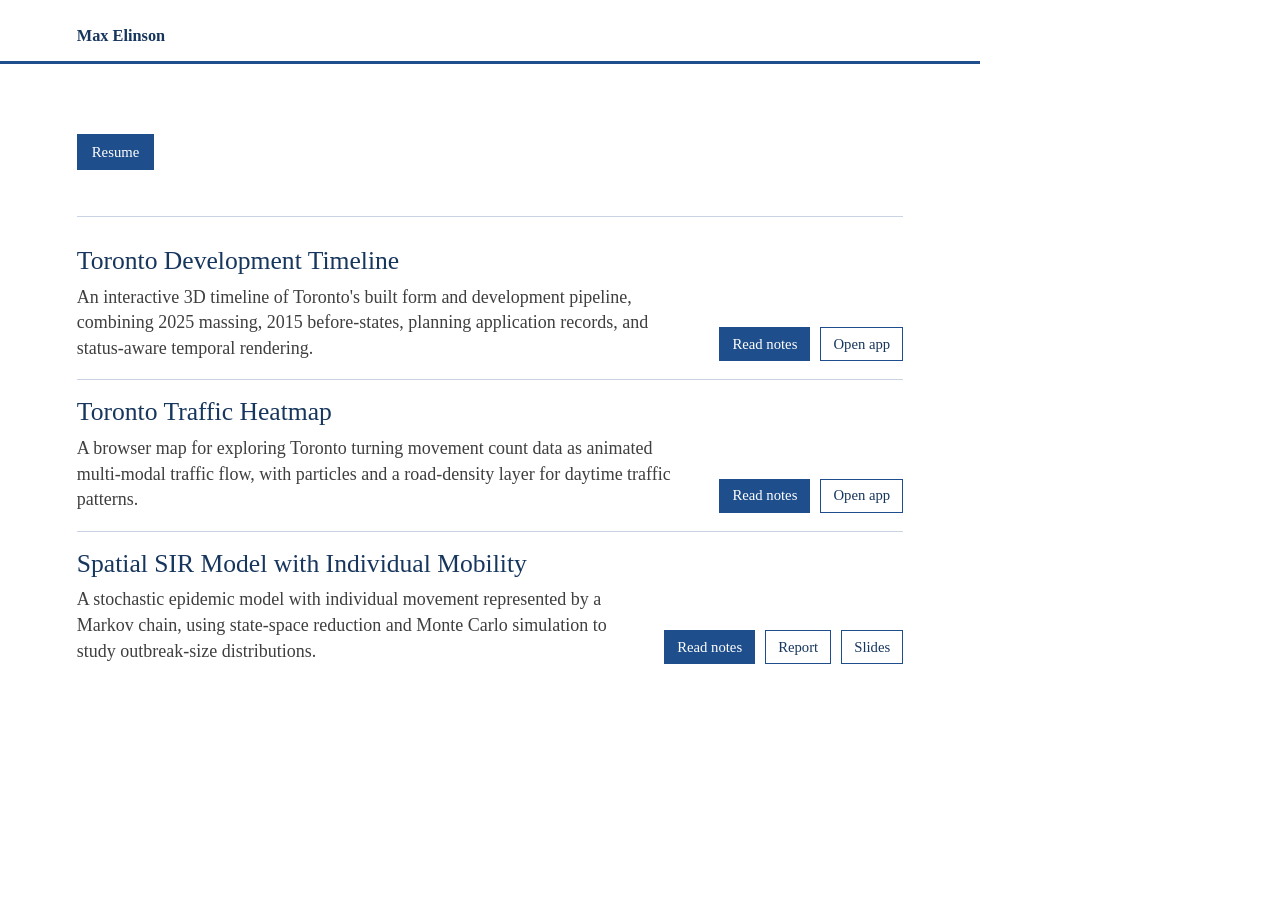
==== index.html @ 1a05fc7d "Simplify site navigation and project labels" ====
<!DOCTYPE html>
<html lang="en">
<head>
  <meta charset="UTF-8" />
  <meta name="viewport" content="width=device-width, initial-scale=1.0" />
  <title>Max Elinson</title>
  <link rel="stylesheet" href="styles.css" />
</head>
<body>
  <header class="site-header">
    <a class="brand" href="./">Max Elinson</a>
  </header>

  <main>
    <section class="hero">
      <div class="hero-copy">
        <div class="hero-actions">
          <a class="button primary large" href="assets/resume/Max_Elinson_Resume_May_2026.pdf">Resume</a>
        </div>
      </div>
    </section>

    <section id="projects" class="projects">
      <article class="project-card">
        <div>
          <h2>Toronto Development Timeline</h2>
          <p>
            An interactive 3D timeline of Toronto's built form and development
            pipeline, combining 2025 massing, 2015 before-states, planning
            application records, and status-aware temporal rendering.
          </p>
        </div>
        <div class="actions">
          <a class="button primary" href="projects/dev-timeline-map/">Read notes</a>
          <a class="button" href="apps/dev-timeline-map/">Open app</a>
        </div>
      </article>

      <article class="project-card">
        <div>
          <h2>Toronto Traffic Heatmap</h2>
          <p>
            A browser map for exploring Toronto turning movement count data as
            animated multi-modal traffic flow, with particles and a road-density
            layer for daytime traffic patterns.
          </p>
        </div>
        <div class="actions">
          <a class="button primary" href="projects/traffic-heatmap/">Read notes</a>
          <a class="button" href="apps/traffic-heatmap/">Open app</a>
        </div>
      </article>

      <article class="project-card">
        <div>
          <h2>Spatial SIR Model with Individual Mobility</h2>
          <p>
            A stochastic epidemic model with individual movement represented by
            a Markov chain, using state-space reduction and Monte Carlo
            simulation to study outbreak-size distributions.
          </p>
        </div>
        <div class="actions">
          <a class="button primary" href="projects/sir-model/">Read notes</a>
          <a class="button" href="assets/sir-model/APM348_Final_Project.pdf">Report</a>
          <a class="button" href="assets/sir-model/apm348_final_slides.pdf">Slides</a>
        </div>
      </article>
    </section>
  </main>
</body>
</html>
---- styles.css ----
:root {
  color-scheme: light;
  --paper: #ffffff;
  --text: #111111;
  --muted: #3f3f3f;
  --faint: #6d6d6d;
  --rule: #c9d3e4;
  --accent: #1f4e8c;
  --accent-dark: #17365d;
  --accent-soft: #eef4fb;
  --warn: #875800;
}

* {
  box-sizing: border-box;
}

html {
  scroll-behavior: smooth;
}

body {
  margin: 0;
  background: var(--paper);
  color: var(--text);
  font-family: "Latin Modern Roman", "Computer Modern Serif", "CMU Serif", Georgia, "Times New Roman", Times, serif;
  font-size: 18px;
  line-height: 1.42;
}

a {
  color: var(--accent);
  text-underline-offset: 0.16em;
}

.site-header {
  display: flex;
  align-items: baseline;
  justify-content: flex-start;
  max-width: 980px;
  margin: 0;
  padding: 24px clamp(22px, 6vw, 78px) 14px;
  border-bottom: 3px solid var(--accent);
}

.brand {
  color: var(--accent-dark);
  font-size: 1.02rem;
  font-weight: 600;
  text-decoration: none;
}

nav {
  display: flex;
  flex-wrap: wrap;
  gap: 20px;
  font-size: 0.92rem;
}

nav a,
footer a {
  color: var(--accent-dark);
  text-decoration: none;
}

nav a:hover,
footer a:hover {
  color: var(--accent);
  text-decoration: underline;
}

main {
  max-width: 980px;
  margin: 0;
  padding: clamp(34px, 5vw, 60px) clamp(22px, 6vw, 78px);
}

.hero {
  padding-bottom: clamp(28px, 4vw, 46px);
}

.hero-copy {
  max-width: 720px;
}

.eyebrow,
.project-meta {
  color: var(--faint);
  font-family: ui-monospace, SFMono-Regular, Menlo, Consolas, "Liberation Mono", monospace;
  font-size: 0.72rem;
  letter-spacing: 0;
  margin: 0 0 12px;
  text-transform: uppercase;
}

h1,
h2,
h3 {
  color: var(--accent-dark);
  font-weight: 500;
}

h1 {
  font-size: clamp(2.35rem, 5vw, 4rem);
  line-height: 1;
  margin: 0 0 18px;
}

h2 {
  font-size: clamp(1.35rem, 2vw, 1.75rem);
  line-height: 1.12;
  margin: 0 0 9px;
}

h3 {
  font-size: 1.04rem;
  line-height: 1.25;
  margin: 0 0 7px;
}

p {
  color: var(--muted);
  margin: 0;
}

.hero-actions {
  display: flex;
  flex-wrap: wrap;
  gap: 10px;
  margin-top: 10px;
}

.projects {
  display: grid;
  gap: 0;
  padding-top: 12px;
  border-top: 1px solid var(--rule);
}

.section-heading {
  margin-bottom: 12px;
}

.project-card {
  display: grid;
  grid-template-columns: minmax(0, 1fr) auto;
  gap: 28px;
  align-items: end;
  padding: 18px 0;
  border-top: 1px solid var(--rule);
}

.project-card:first-child {
  border-top: 0;
}

.project-card p:not(.project-meta) {
  max-width: 720px;
}

.actions {
  display: flex;
  gap: 10px;
  flex-wrap: wrap;
  justify-content: flex-end;
}

.button {
  display: inline-flex;
  align-items: center;
  justify-content: center;
  min-height: 34px;
  padding: 0 12px;
  border: 1px solid var(--accent);
  border-radius: 0;
  background: transparent;
  color: var(--accent-dark);
  font-family: "Latin Modern Roman", "Computer Modern Serif", "CMU Serif", Georgia, "Times New Roman", Times, serif;
  font-size: 0.92rem;
  font-weight: 500;
  text-decoration: none;
  white-space: nowrap;
}

.button:hover {
  background: var(--accent-soft);
}

.button.primary {
  background: var(--accent);
  border-color: var(--accent);
  color: #ffffff;
}

.button.primary:hover {
  background: var(--accent-dark);
  border-color: var(--accent-dark);
}

.button.large {
  min-height: 36px;
  padding: 0 14px;
}

.project-page {
  max-width: 900px;
}

.project-top {
  display: flex;
  justify-content: space-between;
  gap: 18px;
  align-items: center;
  margin-bottom: 34px;
  padding-bottom: 18px;
  border-bottom: 1px solid var(--rule);
}

.markdown {
  max-width: 800px;
}

.markdown h1,
.markdown h2,
.markdown h3 {
  margin: 30px 0 10px;
  line-height: 1.15;
}

.markdown h1:first-child,
.markdown h2:first-child,
.markdown h3:first-child {
  margin-top: 0;
}

.markdown h1 {
  font-size: clamp(2rem, 4.5vw, 3.4rem);
}

.markdown h2 {
  padding-top: 18px;
  border-top: 1px solid var(--accent);
  font-size: 1.45rem;
}

.markdown h3 {
  font-size: 1.1rem;
}

.markdown p,
.markdown li {
  color: var(--muted);
}

.markdown p {
  margin: 0 0 13px;
}

.markdown ul,
.markdown ol {
  padding-left: 24px;
}

.markdown pre {
  overflow-x: auto;
  padding: 14px 16px;
  background: var(--accent-soft);
  border-left: 3px solid var(--accent);
}

.markdown code {
  font-family: ui-monospace, SFMono-Regular, Menlo, Consolas, "Liberation Mono", monospace;
  font-size: 0.86em;
}

.markdown table {
  width: 100%;
  border-collapse: collapse;
  margin: 18px 0;
  font-size: 0.92rem;
}

.markdown th,
.markdown td {
  padding: 7px 8px;
  border-bottom: 1px solid var(--rule);
  text-align: left;
  vertical-align: top;
}

.notice {
  margin: 18px 0 0;
  color: var(--warn);
}

footer {
  max-width: 980px;
  margin: 0;
  padding: 22px clamp(22px, 6vw, 78px) 42px;
  border-top: 1px solid var(--rule);
  color: var(--muted);
}

@media (max-width: 760px) {
  .site-header,
  .hero,
  .project-card,
  .project-top {
    align-items: flex-start;
    grid-template-columns: 1fr;
    flex-direction: column;
  }

  .site-header {
    gap: 12px;
  }

  .actions {
    justify-content: flex-start;
    width: 100%;
  }

  .button {
    flex: 1 1 150px;
  }
}
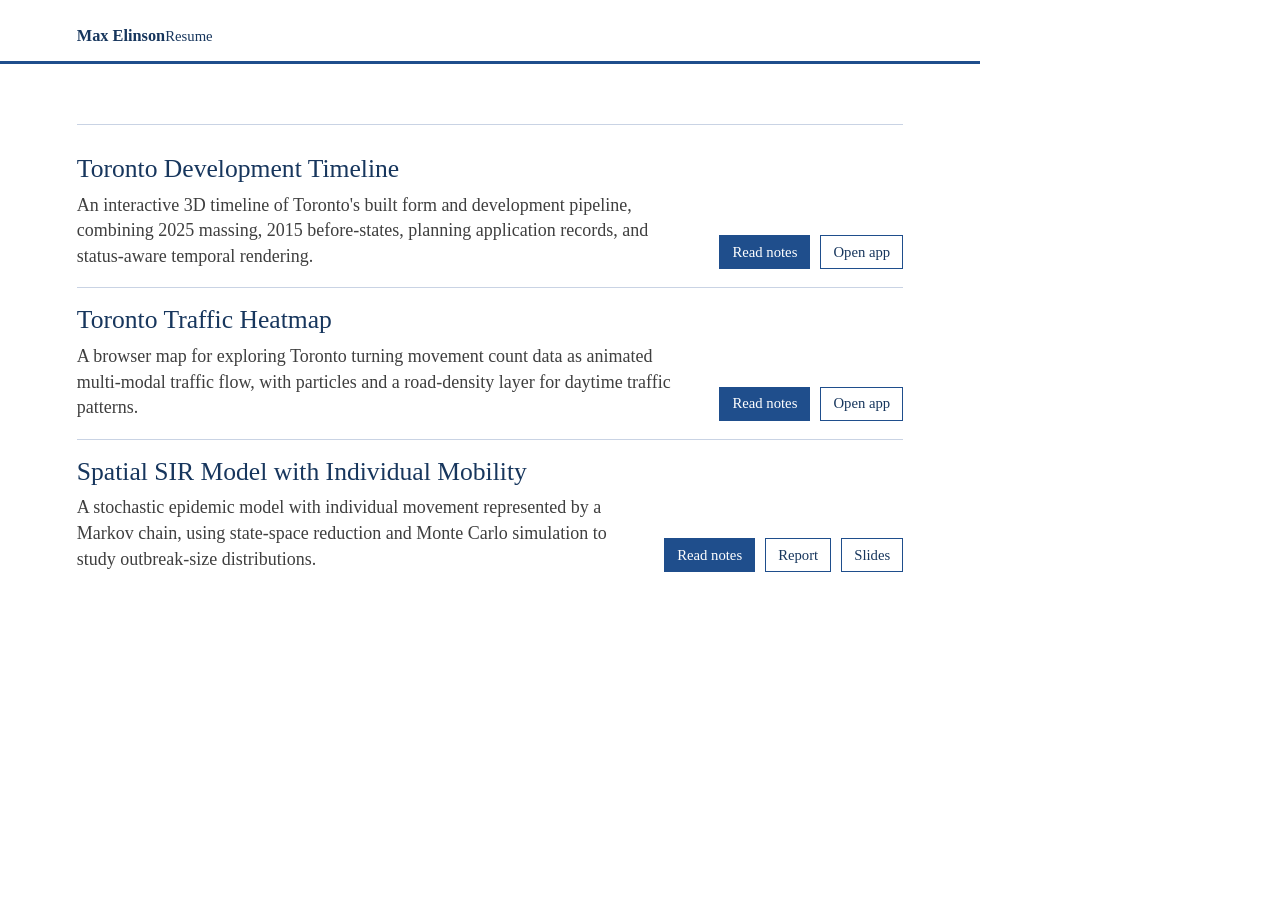
==== commit 8876a702: "update header/main" ====
--- a/index.html
+++ b/index.html
@@ -9,17 +9,12 @@
 <body>
   <header class="site-header">
     <a class="brand" href="./">Max Elinson</a>
+    <nav>
+      <a href="assets/resume/Max_Elinson_Resume_May_2026.pdf">Resume</a>
+    </nav>
   </header>
 
   <main>
-    <section class="hero">
-      <div class="hero-copy">
-        <div class="hero-actions">
-          <a class="button primary large" href="assets/resume/Max_Elinson_Resume_May_2026.pdf">Resume</a>
-        </div>
-      </div>
-    </section>
-
     <section id="projects" class="projects">
       <article class="project-card">
         <div>
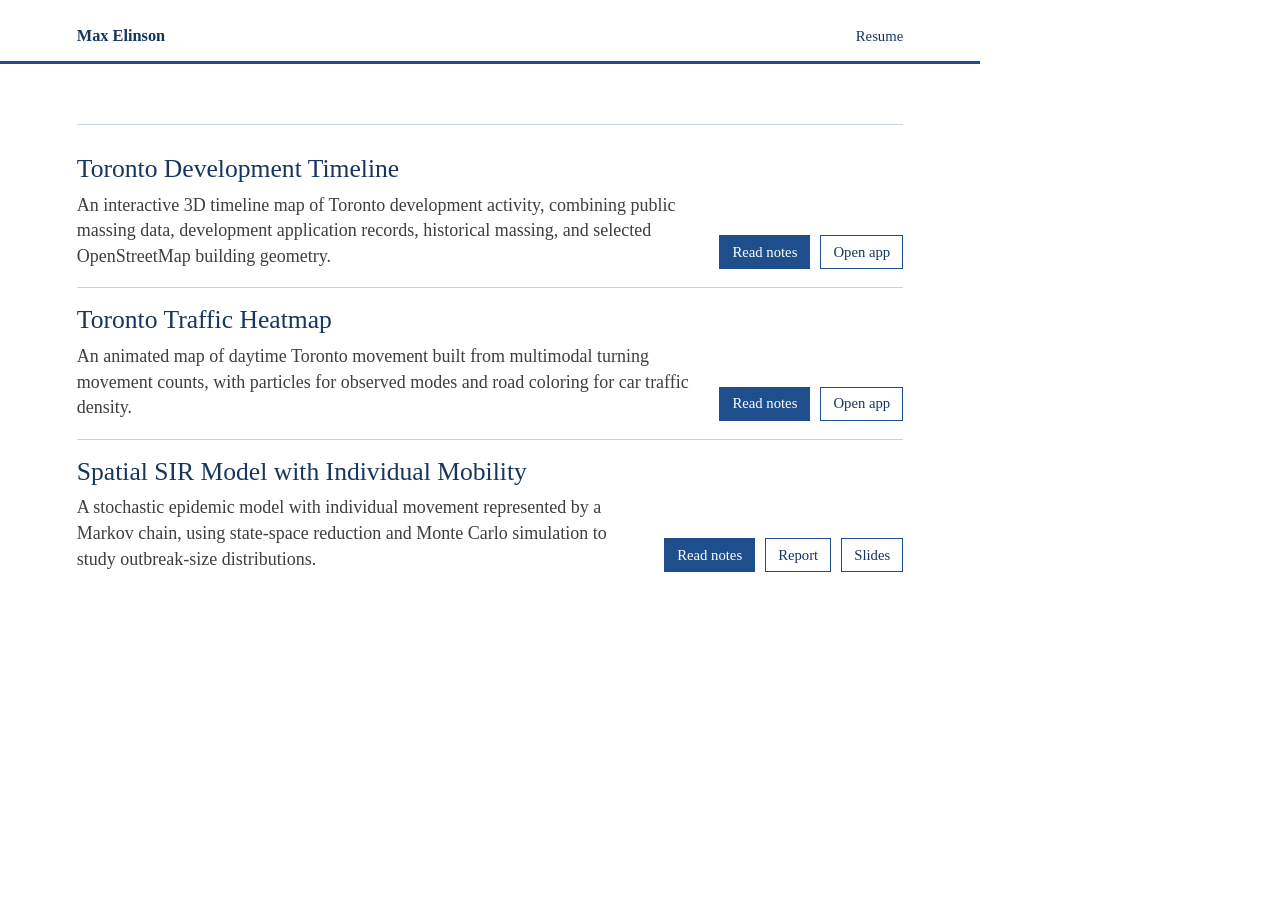
==== commit 799405e0: "Update headers and project notes" ====
--- a/index.html
+++ b/index.html
@@ -20,9 +20,9 @@
         <div>
           <h2>Toronto Development Timeline</h2>
           <p>
-            An interactive 3D timeline of Toronto's built form and development
-            pipeline, combining 2025 massing, 2015 before-states, planning
-            application records, and status-aware temporal rendering.
+            An interactive 3D timeline map of Toronto development activity,
+            combining public massing data, development application records,
+            historical massing, and selected OpenStreetMap building geometry.
           </p>
         </div>
         <div class="actions">
@@ -35,9 +35,9 @@
         <div>
           <h2>Toronto Traffic Heatmap</h2>
           <p>
-            A browser map for exploring Toronto turning movement count data as
-            animated multi-modal traffic flow, with particles and a road-density
-            layer for daytime traffic patterns.
+            An animated map of daytime Toronto movement built from multimodal
+            turning movement counts, with particles for observed modes and road
+            coloring for car traffic density.
           </p>
         </div>
         <div class="actions">
--- a/styles.css
+++ b/styles.css
@@ -36,7 +36,8 @@
 .site-header {
   display: flex;
   align-items: baseline;
-  justify-content: flex-start;
+  justify-content: space-between;
+  gap: 48px;
   max-width: 980px;
   margin: 0;
   padding: 24px clamp(22px, 6vw, 78px) 14px;
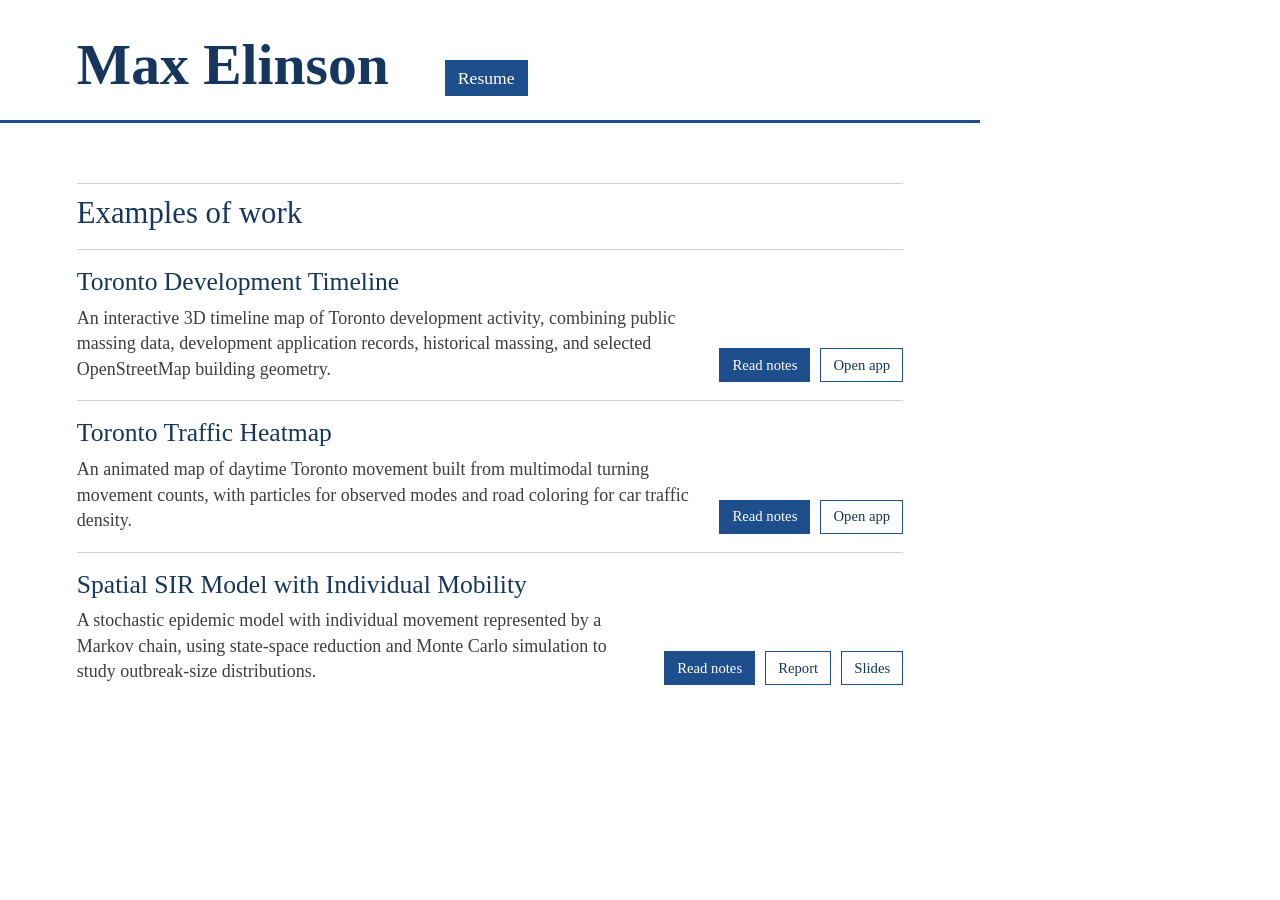
==== commit 1daf3880: "Improve landing page prominence" ====
--- a/index.html
+++ b/index.html
@@ -10,12 +10,14 @@
   <header class="site-header">
     <a class="brand" href="./">Max Elinson</a>
     <nav>
-      <a href="assets/resume/Max_Elinson_Resume_May_2026.pdf">Resume</a>
+      <a class="resume-link" href="assets/resume/Max_Elinson_Resume_May_2026.pdf">Resume</a>
     </nav>
   </header>
 
   <main>
     <section id="projects" class="projects">
+      <h1 class="section-title">Examples of work</h1>
+
       <article class="project-card">
         <div>
           <h2>Toronto Development Timeline</h2>
--- a/styles.css
+++ b/styles.css
@@ -36,8 +36,8 @@
 .site-header {
   display: flex;
   align-items: baseline;
-  justify-content: space-between;
-  gap: 48px;
+  justify-content: flex-start;
+  gap: 56px;
   max-width: 980px;
   margin: 0;
   padding: 24px clamp(22px, 6vw, 78px) 14px;
@@ -46,7 +46,7 @@
 
 .brand {
   color: var(--accent-dark);
-  font-size: 1.02rem;
+  font-size: clamp(2rem, 4.5vw, 3.6rem);
   font-weight: 600;
   text-decoration: none;
 }
@@ -55,7 +55,7 @@
   display: flex;
   flex-wrap: wrap;
   gap: 20px;
-  font-size: 0.92rem;
+  font-size: 1.1rem;
 }
 
 nav a,
@@ -68,6 +68,22 @@
 footer a:hover {
   color: var(--accent);
   text-decoration: underline;
+}
+
+.resume-link {
+  display: inline-flex;
+  align-items: center;
+  min-height: 36px;
+  padding: 0 12px;
+  border: 1px solid var(--accent);
+  background: var(--accent);
+  color: #ffffff;
+}
+
+.resume-link:hover {
+  background: var(--accent-dark);
+  color: #ffffff;
+  text-decoration: none;
 }
 
 main {
@@ -136,6 +152,14 @@
   gap: 0;
   padding-top: 12px;
   border-top: 1px solid var(--rule);
+}
+
+.section-title {
+  color: var(--accent-dark);
+  font-size: clamp(1.5rem, 2.4vw, 2rem);
+  line-height: 1.15;
+  margin: 0 0 18px;
+  font-weight: 500;
 }
 
 .section-heading {
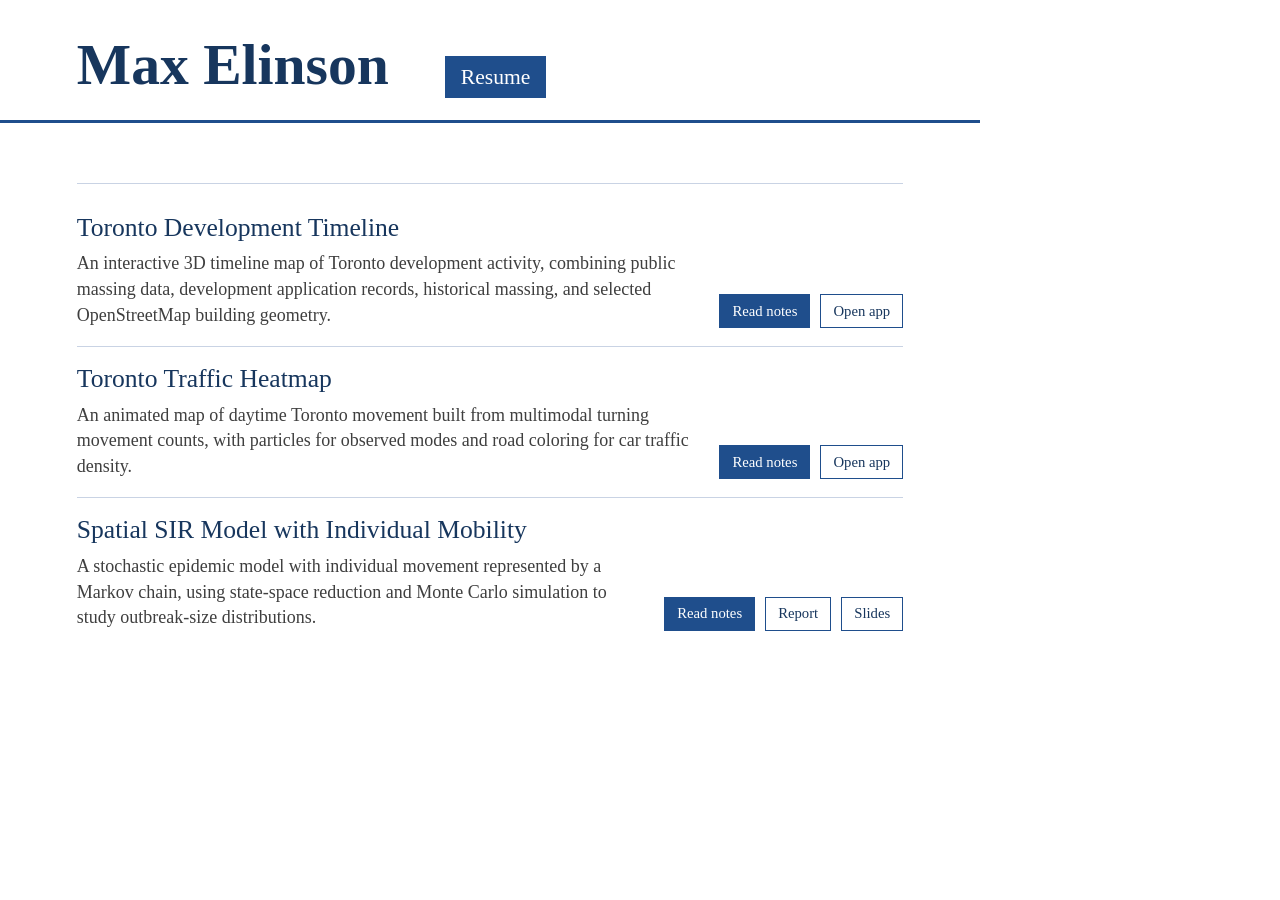
==== commit 011c3fca: "Adjust landing page header controls" ====
--- a/index.html
+++ b/index.html
@@ -16,8 +16,6 @@
 
   <main>
     <section id="projects" class="projects">
-      <h1 class="section-title">Examples of work</h1>
-
       <article class="project-card">
         <div>
           <h2>Toronto Development Timeline</h2>
--- a/styles.css
+++ b/styles.css
@@ -55,7 +55,7 @@
   display: flex;
   flex-wrap: wrap;
   gap: 20px;
-  font-size: 1.1rem;
+  font-size: 1.35rem;
 }
 
 nav a,
@@ -73,8 +73,8 @@
 .resume-link {
   display: inline-flex;
   align-items: center;
-  min-height: 36px;
-  padding: 0 12px;
+  min-height: 42px;
+  padding: 0 15px;
   border: 1px solid var(--accent);
   background: var(--accent);
   color: #ffffff;
@@ -152,14 +152,6 @@
   gap: 0;
   padding-top: 12px;
   border-top: 1px solid var(--rule);
-}
-
-.section-title {
-  color: var(--accent-dark);
-  font-size: clamp(1.5rem, 2.4vw, 2rem);
-  line-height: 1.15;
-  margin: 0 0 18px;
-  font-weight: 500;
 }
 
 .section-heading {
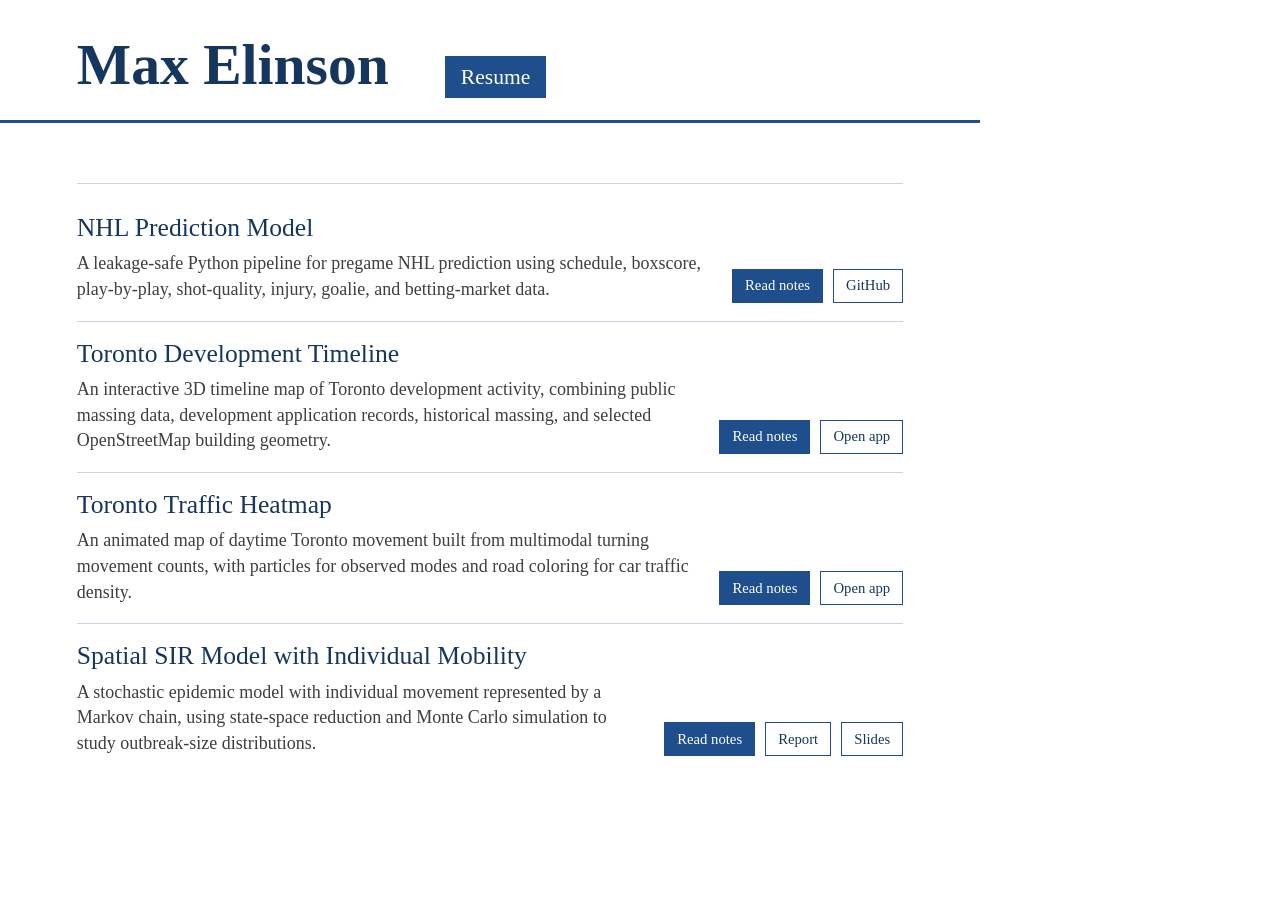
==== commit 7adae321: "Add NHL prediction model portfolio page" ====
--- a/index.html
+++ b/index.html
@@ -16,6 +16,21 @@
 
   <main>
     <section id="projects" class="projects">
+      <article class="project-card">
+        <div>
+          <h2>NHL Prediction Model</h2>
+          <p>
+            A leakage-safe Python pipeline for pregame NHL prediction using
+            schedule, boxscore, play-by-play, shot-quality, injury, goalie, and
+            betting-market data.
+          </p>
+        </div>
+        <div class="actions">
+          <a class="button primary" href="projects/nhlmodel/">Read notes</a>
+          <a class="button" href="https://github.com/elinsooon/nhlmodel">GitHub</a>
+        </div>
+      </article>
+
       <article class="project-card">
         <div>
           <h2>Toronto Development Timeline</h2>
--- a/styles.css
+++ b/styles.css
@@ -310,6 +310,62 @@
   color: var(--warn);
 }
 
+.project-detail {
+  max-width: 820px;
+}
+
+.project-detail > p {
+  margin-bottom: 13px;
+}
+
+.project-detail section {
+  margin-top: 28px;
+}
+
+.project-detail ul {
+  padding-left: 24px;
+  color: var(--muted);
+}
+
+.project-detail li {
+  margin-bottom: 7px;
+}
+
+.tech-tags {
+  display: flex;
+  flex-wrap: wrap;
+  gap: 8px;
+  margin: 22px 0 30px;
+}
+
+.tech-tags span {
+  display: inline-flex;
+  align-items: center;
+  min-height: 28px;
+  padding: 0 10px;
+  border: 1px solid var(--rule);
+  color: var(--accent-dark);
+  font-family: ui-monospace, SFMono-Regular, Menlo, Consolas, "Liberation Mono", monospace;
+  font-size: 0.72rem;
+}
+
+.project-visuals {
+  display: grid;
+  gap: 18px;
+}
+
+.project-visuals figure {
+  margin: 0;
+  border: 1px solid var(--rule);
+  background: var(--accent-soft);
+}
+
+.project-visuals img {
+  display: block;
+  width: 100%;
+  height: auto;
+}
+
 footer {
   max-width: 980px;
   margin: 0;
